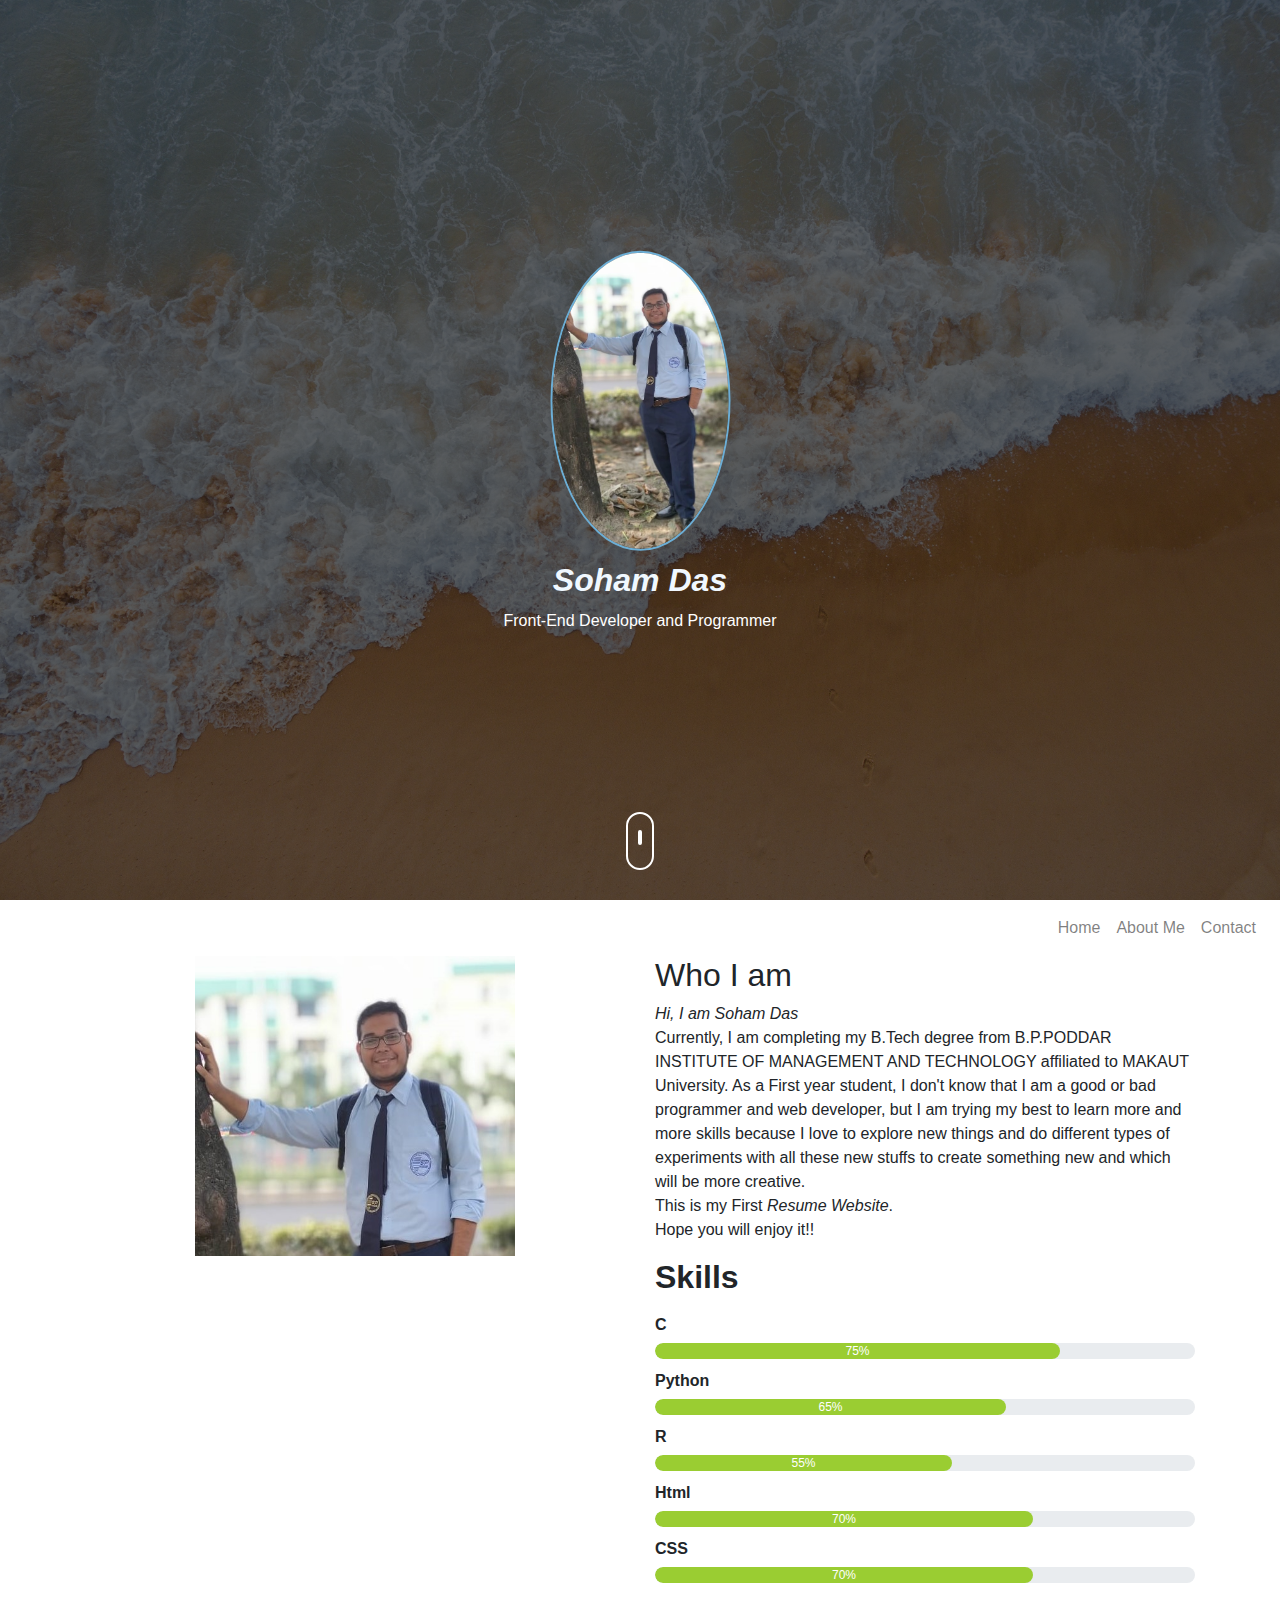
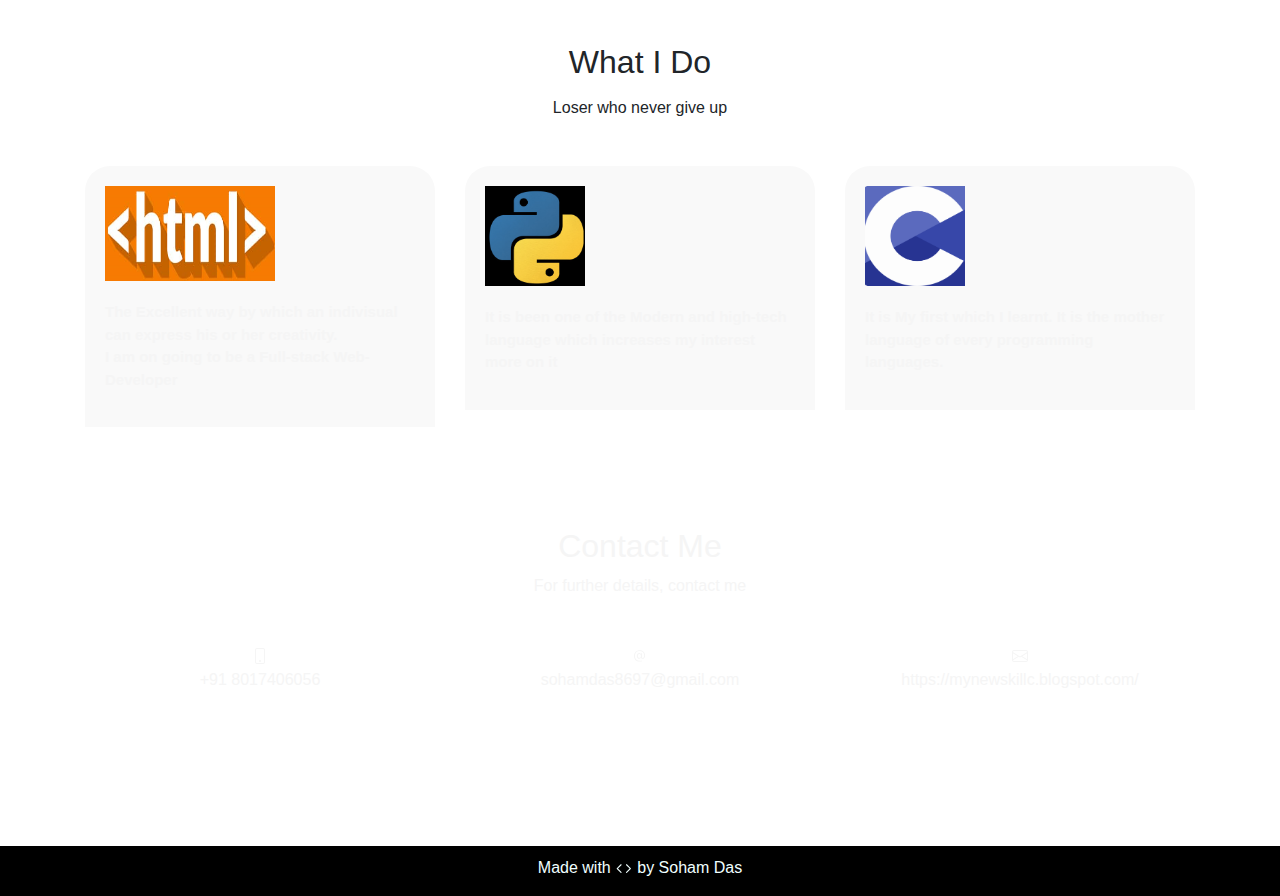
==== html/index.html @ e80ef076 "repo" ====
<!DOCTYPE html>
<html lang="en">
<head>
  <meta charset="UTF-8">
  <meta name="viewport" content="width=device-width, initial-scale=1.0">
  <title>Soham Das</title>
  <link rel="stylesheet" href="style.css">
  <link rel="stylesheet" href="https://stackpath.bootstrapcdn.com/bootstrap/4.5.0/css/bootstrap.min.css">
<script src="https://code.jquery.com/jquery-3.5.1.slim.min.js"></script>
<script src="https://cdn.jsdelivr.net/npm/popper.js@1.16.0/dist/umd/popper.min.js"></script>
<script src="https://stackpath.bootstrapcdn.com/bootstrap/4.5.0/js/bootstrap.min.js"></script>

</head>
<body>
  <section id="header">
    <div class="container text-center">
      <div class="user-box">
        <img src="sd2.jpeg">
        <h1 class="name">Soham Das</h1>
        <p>Front-End Developer and Programmer</p>
      </div>
    </div>
    <div class="scroll-btn">
      <div class="scroll-bar"><a href="#about"><span></span></a>
      </div>
    </div>
  </section>
  <section id="user-info">
    <nav class="navbar navbar-expand-lg navbar-light">
      <button class="navbar-toggler" type="button" data-toggle="collapse" data-target="#navbarNav" aria-controls="navbarNav" aria-expanded="false" aria-label="Toggle navigation">
        <span class="navbar-toggler-icon"></span>
      </button>
      <div class="collapse navbar-collapse" id="navbarNav">
        <ul class="navbar-nav ml-auto">
          <li class="nav-item">
            <a class="nav-link" href="#top">Home</a>
          </li>
          <li class="nav-item">
            <a class="nav-link" href="#about">About Me</a>
          </li>
          <li class="nav-item">
            <a class="nav-link" href="#contact">Contact</a>
          </li>
        </ul>
      </div>
    </nav>
    <div class="about container" id="about">
      <div class="row">
        <div class="col-md-6 text-center">
          <img src="sd.jpeg" class="profile-img">
        </div>
        <div class="col-md-6">
          <h2>Who I am</h2>
          <p><em>Hi, I am Soham Das</em><br>Currently, I am completing my B.Tech degree from B.P.PODDAR INSTITUTE OF MANAGEMENT AND TECHNOLOGY affiliated to MAKAUT University. As a First year student, I don't know that I am a good or bad programmer and web developer, but I am trying my best to learn more and more skills because I love to explore new things and do different types of experiments with all these new stuffs to create something new and which will be more creative.<br>This is my First <em>Resume Website</em>. <br>Hope you will enjoy it!!</p>
         <p class="text-center"><h2><strong>Skills</strong></h2></p>
          <div class="skills-bar">
            <p>C</p>
            <div class="progress">
              <div class="progress-bar" style="width: 75%;">75%</div>
              </div>
              <p>Python</p>
            <div class="progress">
              <div class="progress-bar" style="width: 65%;">65%</div>
              </div>
              <p>R</p>
            <div class="progress">
              <div class="progress-bar" style="width: 55%;">55%</div>
              </div>
              <p>Html</p>
            <div class="progress">
              <div class="progress-bar" style="width: 70%;">70%</div>
              </div>
              <p>CSS</p>
            <div class="progress">
              <div class="progress-bar" style="width: 70%;">70%</div>
            </div>
          </div>
        </div>
      </div>
    </div>
    
    <div class="services" id="services">
      <div class="container">
        <h2 class="text-center">What I Do</h2>
        <p class="text-center">Loser who never give up</p>
        
        <div class="row">
          <div class="col-md-4">
            <div class="services-box">
              <img src="h.png" class="code-img">
              <p>The Excellent way by which an indivisual can express his or her creativity.<br>I am on going to be a Full-stack Web-Developer</p>
            </div>
          </div>
          <div class="col-md-4">
            <div class="services-box">
              <img src="py.png" class="python-img">
              <p>It is been one of the Modern and high-tech language which increases my interest more on it</p>
        </div>
      </div>
      <div class="col-md-4">
        <div class="services-box">
          <img src="c-programming-icon-c-programming-language-logo-11562945679duaxtn3yq0.png" class="c-img">
          <p>It is My first which I learnt. It is the mother language of every programming languages.</p>
        </div>
    
          </div>
        </div>
      </div>
    </div>
  </section>
  <section id="footer">
    <div class="contact" id="contact">
      <div class="container text-center">
        <h2>Contact Me</h2>
        <p class="text-center">For further details, contact me</p>
        <div class="row">
          <div class="col-md-4">
            <svg class="bi bi-phone" width="1em" height="1em" viewBox="0 0 16 16" fill="currentColor" xmlns="http://www.w3.org/2000/svg">
              <path fill-rule="evenodd" d="M11 1H5a1 1 0 0 0-1 1v12a1 1 0 0 0 1 1h6a1 1 0 0 0 1-1V2a1 1 0 0 0-1-1zM5 0a2 2 0 0 0-2 2v12a2 2 0 0 0 2 2h6a2 2 0 0 0 2-2V2a2 2 0 0 0-2-2H5z"/>
              <path fill-rule="evenodd" d="M8 14a1 1 0 1 0 0-2 1 1 0 0 0 0 2z"/>
            </svg>        
            <p>+91 8017406056</p>
          </div>
              <div class="col-md-4">
                <svg class="bi bi-at" width="1em" height="1em" viewBox="0 0 16 16" fill="currentColor" xmlns="http://www.w3.org/2000/svg">
                  <path fill-rule="evenodd" d="M13.106 7.222c0-2.967-2.249-5.032-5.482-5.032-3.35 0-5.646 2.318-5.646 5.702 0 3.493 2.235 5.708 5.762 5.708.862 0 1.689-.123 2.304-.335v-.862c-.43.199-1.354.328-2.29.328-2.926 0-4.813-1.88-4.813-4.798 0-2.844 1.921-4.881 4.594-4.881 2.735 0 4.608 1.688 4.608 4.156 0 1.682-.554 2.769-1.416 2.769-.492 0-.772-.28-.772-.76V5.206H8.923v.834h-.11c-.266-.595-.881-.964-1.6-.964-1.4 0-2.378 1.162-2.378 2.823 0 1.737.957 2.906 2.379 2.906.8 0 1.415-.39 1.709-1.087h.11c.081.67.703 1.148 1.503 1.148 1.572 0 2.57-1.415 2.57-3.643zm-7.177.704c0-1.197.54-1.907 1.456-1.907.93 0 1.524.738 1.524 1.907S8.308 9.84 7.371 9.84c-.895 0-1.442-.725-1.442-1.914z"/>
                </svg>
              <p>sohamdas8697@gmail.com</p>
                </div>
              <div class="col-md-4">
                <svg class="bi bi-envelope" width="1em" height="1em" viewBox="0 0 16 16" fill="currentColor" xmlns="http://www.w3.org/2000/svg">
                  <path fill-rule="evenodd" d="M14 3H2a1 1 0 0 0-1 1v8a1 1 0 0 0 1 1h12a1 1 0 0 0 1-1V4a1 1 0 0 0-1-1zM2 2a2 2 0 0 0-2 2v8a2 2 0 0 0 2 2h12a2 2 0 0 0 2-2V4a2 2 0 0 0-2-2H2z"/>
                  <path d="M.05 3.555C.017 3.698 0 3.847 0 4v.697l5.803 3.546L0 11.801V12c0 .306.069.596.192.856l6.57-4.027L8 9.586l1.239-.757 6.57 4.027c.122-.26.191-.55.191-.856v-.2l-5.803-3.557L16 4.697V4c0-.153-.017-.302-.05-.445L8 8.414.05 3.555z"/>
                </svg>
                <p>https://mynewskillc.blogspot.com/</p>
              </div> 
        </div>
        <button type="button" class="btn btn-primary">
          <svg class="bi bi-download" width="1em" height="1em" viewBox="0 0 16 16" fill="currentColor" xmlns="http://www.w3.org/2000/svg">
            <path fill-rule="evenodd" d="M.5 8a.5.5 0 0 1 .5.5V12a1 1 0 0 0 1 1h12a1 1 0 0 0 1-1V8.5a.5.5 0 0 1 1 0V12a2 2 0 0 1-2 2H2a2 2 0 0 1-2-2V8.5A.5.5 0 0 1 .5 8z"/>
            <path fill-rule="evenodd" d="M5 7.5a.5.5 0 0 1 .707 0L8 9.793 10.293 7.5a.5.5 0 1 1 .707.707l-2.646 2.647a.5.5 0 0 1-.708 0L5 8.207A.5.5 0 0 1 5 7.5z"/>
            <path fill-rule="evenodd" d="M8 1a.5.5 0 0 1 .5.5v8a.5.5 0 0 1-1 0v-8A.5.5 0 0 1 8 1z"/>
          </svg>
          Resume
        </button>

        <button type="button" class="btn btn-primary">
            <svg class="bi bi-download" width="1em" height="1em" viewBox="0 0 16 16" fill="currentColor" xmlns="http://www.w3.org/2000/svg">
              <path fill-rule="evenodd" d="M.5 8a.5.5 0 0 1 .5.5V12a1 1 0 0 0 1 1h12a1 1 0 0 0 1-1V8.5a.5.5 0 0 1 1 0V12a2 2 0 0 1-2 2H2a2 2 0 0 1-2-2V8.5A.5.5 0 0 1 .5 8z"/>
              <path fill-rule="evenodd" d="M5 7.5a.5.5 0 0 1 .707 0L8 9.793 10.293 7.5a.5.5 0 1 1 .707.707l-2.646 2.647a.5.5 0 0 1-.708 0L5 8.207A.5.5 0 0 1 5 7.5z"/>
              <path fill-rule="evenodd" d="M8 1a.5.5 0 0 1 .5.5v8a.5.5 0 0 1-1 0v-8A.5.5 0 0 1 8 1z"/>
            </svg>
            Hire Me
          </button>
    </div>
    <div class="footer text-center">
      <p>Made with <svg class="bi bi-code" width="1.1em" height="1.2em" viewBox="0 0 16 16" fill="currentColor" xmlns="http://www.w3.org/2000/svg">
        <path fill-rule="evenodd" d="M5.854 4.146a.5.5 0 0 1 0 .708L2.707 8l3.147 3.146a.5.5 0 0 1-.708.708l-3.5-3.5a.5.5 0 0 1 0-.708l3.5-3.5a.5.5 0 0 1 .708 0zm4.292 0a.5.5 0 0 0 0 .708L13.293 8l-3.147 3.146a.5.5 0 0 0 .708.708l3.5-3.5a.5.5 0 0 0 0-.708l-3.5-3.5a.5.5 0 0 0-.708 0z"/>
      </svg> by Soham Das</p>
    </div>
    </div>
  </section>

  <script src="smooth-scroll.js"></script>
  <script>
    var scroll = new SmoothScroll('a[href*="#"]');
  </script>
</body>
</html>
---- html/style.css ----
body
{
    margin: 0;
    padding: 0;
    font-family: sans-serif;
}
#header
{
    height: 100vh;
    background: linear-gradient(rgba(0,0,0,0.6),rgba(0,0,0,0.6)),url(person-walking-on-shore-1665722.jpg);
    background-position: center;
    background-size: cover;
    background-attachment: fixed;
}
.name
{
    font-style: italic;
    font-weight: normal;
    font-size: xx-large;
}
.user-box
{
    top: 50%;
    left: 50%;
    transform: translate(-50%,-50%);
    position: absolute;
}
.user-box img
{
    border-radius: 60%;
    width: 180px;
    height: 300px;
    border: 2px solid #6caed5;
}
.user-box h1
{
    color: aliceblue;
    font-weight: bold;
    margin: 10px;
}
.user-box p{
    color: white;
}
.scroll-btn
{
    bottom:30px;
    position: absolute;
    left: 50%;
    transform: translateX(-50%);
    border: 2px solid white;
    padding: 10px 10px 20px;
    border-radius: 30px;
}
.scroll-bar span
{
    border: 2px solid white;
    font-size: 10px;
    border-radius: 30px;
}
.scroll-bar
{
    animation: mover 1s infinite alternate;
}
@keyframes mover
{
    0%{transform: translateY(0);}
    100%{transform: translateY(10px);}
}
.profile-img
{
    width: 320px; 
    height: 300px;
}
.skills-bar p
{
    margin-bottom: 6px;
    font-weight: 600;
}
.progress
{
    border-radius: 16px !important;
    margin-bottom: 10px;
}
.progress-bar
{
    border-radius: 16px;
    background: yellowgreen !important;
}
.services
{
    padding-top: 50px;
    padding-bottom: 50px;
}
.services h2{
    margin-bottom: 15px;
}
.code-img
{
    width: 170px;
    height: 95px;
}
.python-img
{
    width: 100px;
    height: 100px;
}
.c-img
{
    width: 100px;
    height: 100px;
}
.services-box
{
    background: #f9f9f9;
    padding: 20px;
    margin-top: 30px;
    border-top-right-radius: 25px;
    border-top-left-radius: 25px;
}
.services-box p
{
    font-size: 15px;
    font-weight: bold;
    margin-top: 20px;
    color: whitesmoke;
}
.services-box:hover
{
    background: #000;
    padding: 20px;
    margin-top: 30px;
    border-top-right-radius: 0px;
    border-bottom-left-radius: 0px;
    border-top-left-radius: 25px;
    border-bottom-right-radius: 25px;
    transition: 1s;
}
.contact
{
    padding-top: 50px;
    background: linear-gradient(rgba(0,0,0,0.6),rgba(0,0,0,0.6)),url(photography-of-stones-1029604.jpg);
    background-position: center;
    background-size: cover;
    background-attachment: fixed;
    color: whitesmoke;
}
.contact .row
{
    padding: 30px 0;
    font-size: 16px;
}
.contact .col-md-4 .fa
{
    padding: 10px;
    font-size: 40px;
}
.contact .btn
{
    padding: 10px 25px 10px 25px;
    margin: 5px;
    border-radius: 30px;
    border: 2px solid white;
    background: transparent;
}
.contact .btn:focus
{
    box-shadow: none !important;
}
.contact .btn:hover
{
    border: 2px solid #000 !important;
    background: #000 !important;
    transition: 0.6s;
}
.contact .btn .fa
{
    margin-right: 10px;
}
.footer
{
    background: #000;
    height: 50px;
    margin-top: 50px;
    color: azure;
    padding-top: 10px;
}
#nav-bar
{
    top: 0;
    position: sticky;
    z-index: 10;
}
@media (min-width: 318px) and (max-width)
{
    #header
    {
    height: 100vh;
    background: linear-gradient(rgba(0,0,0,0.6),rgba(0,0,0,0.6)),url(person-walking-on-shore-1665722.jpg);
    background-position: center;
    background-size: cover;
    background-attachment: fixed;
    }
    .scroll-btn
    {
    bottom:20px;
    position: absolute;
    left: 50%;
    transform: translateX(-50%);
    border: 2px solid white;
    padding: 10px 10px 20px;
    border-radius: 30px;
    }
    .name
    {
        font-weight: 300;
    }

}
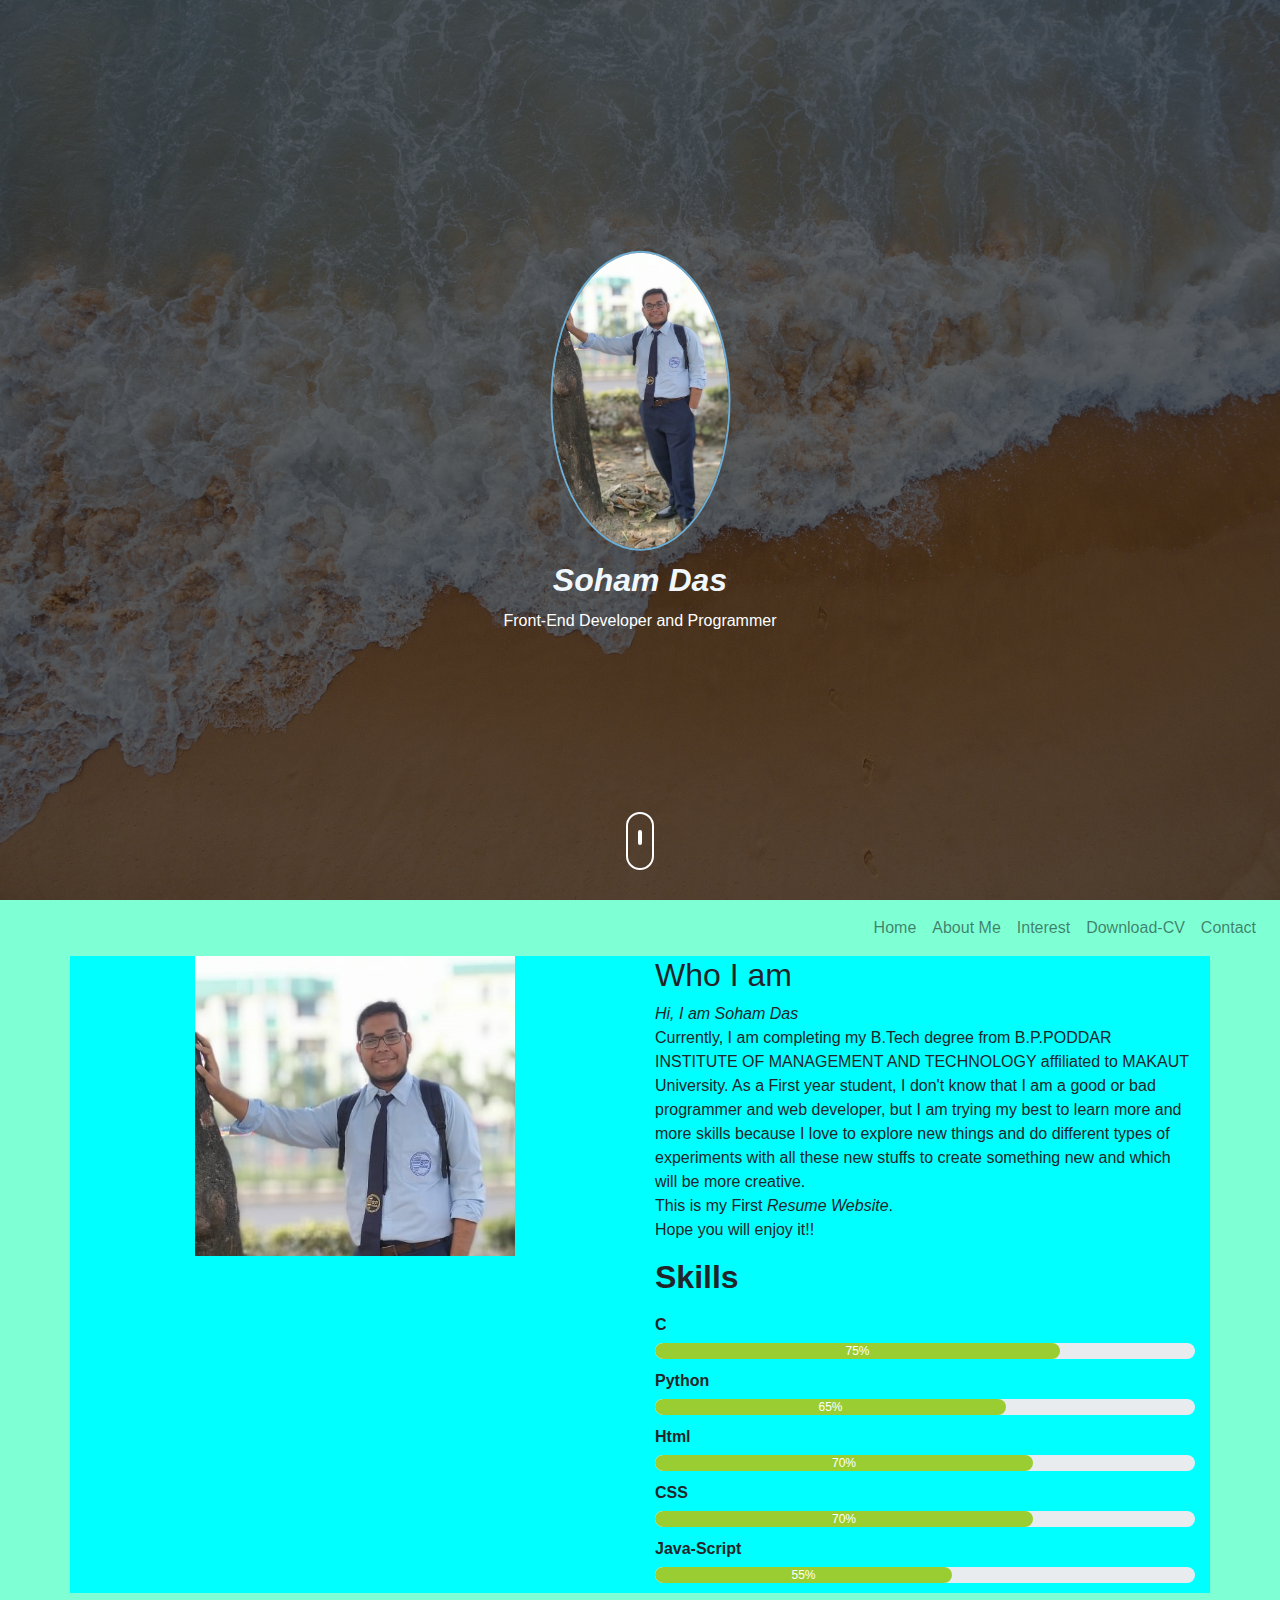
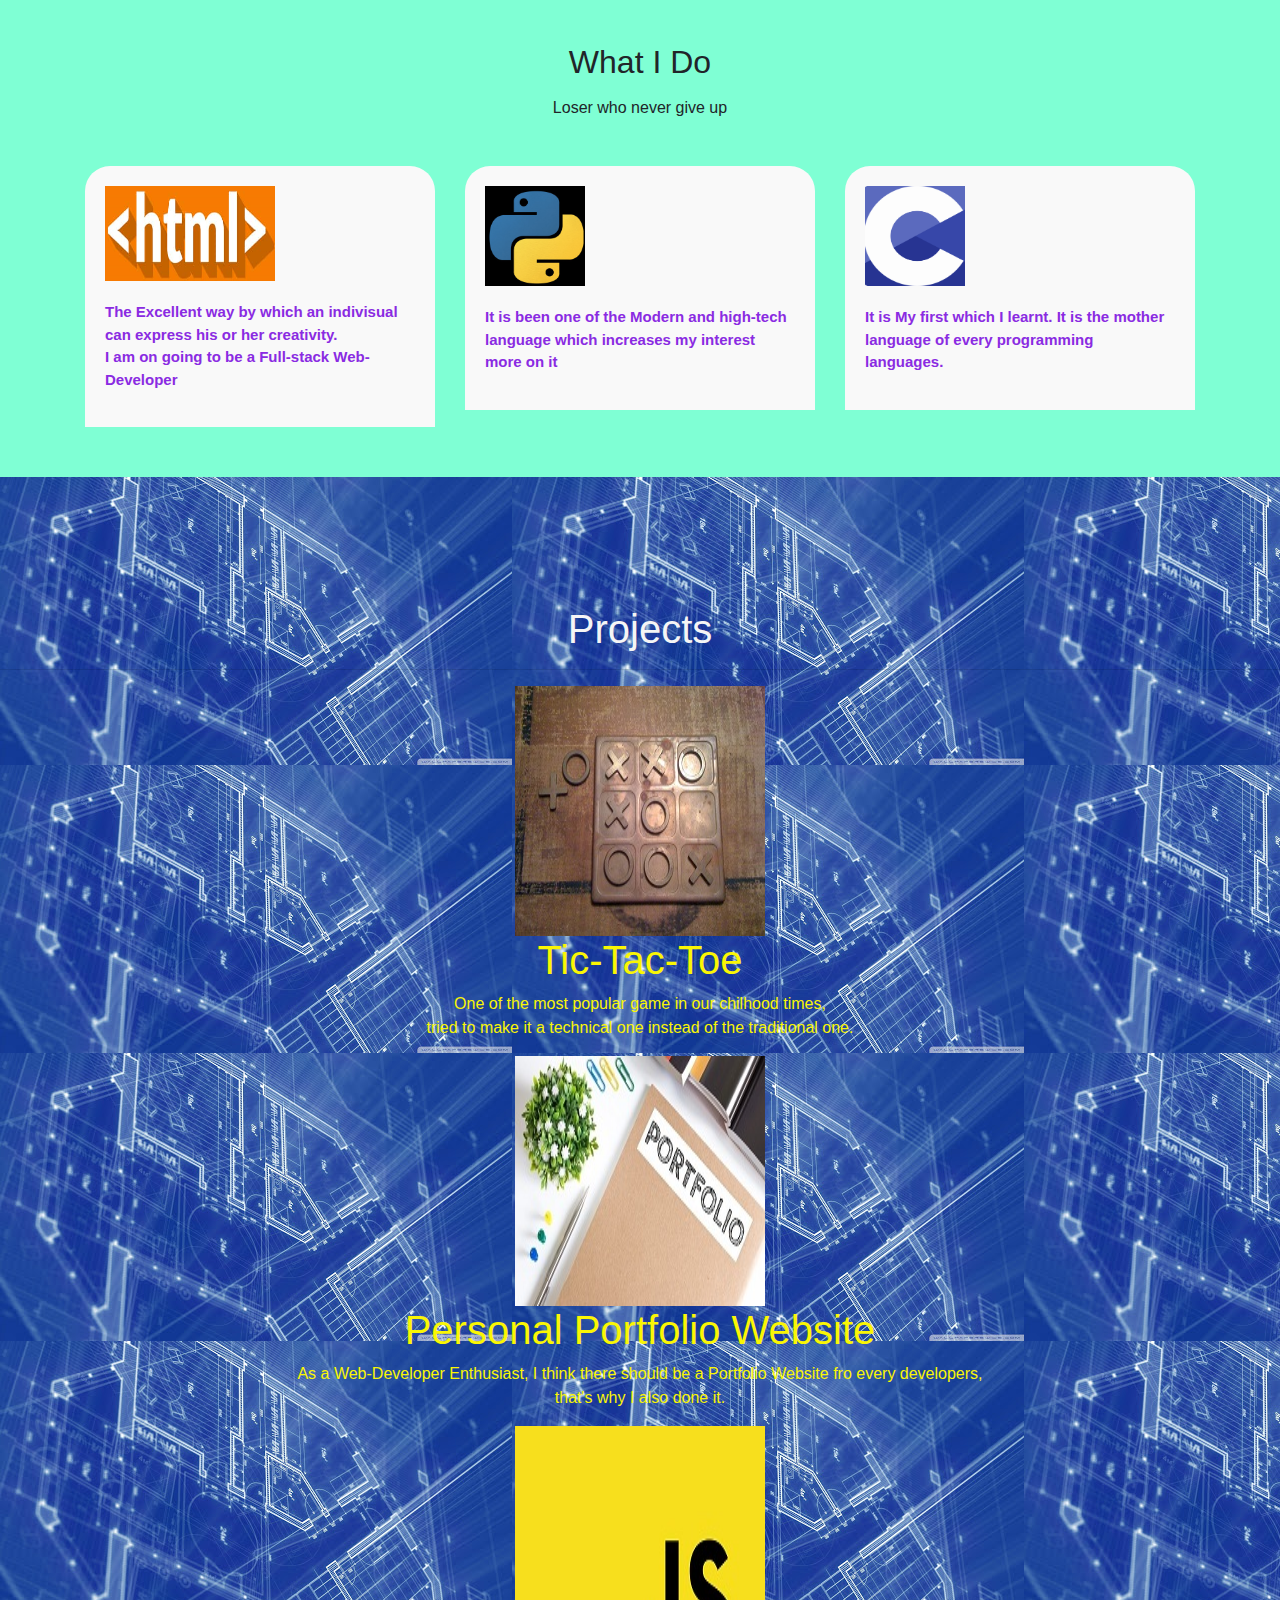
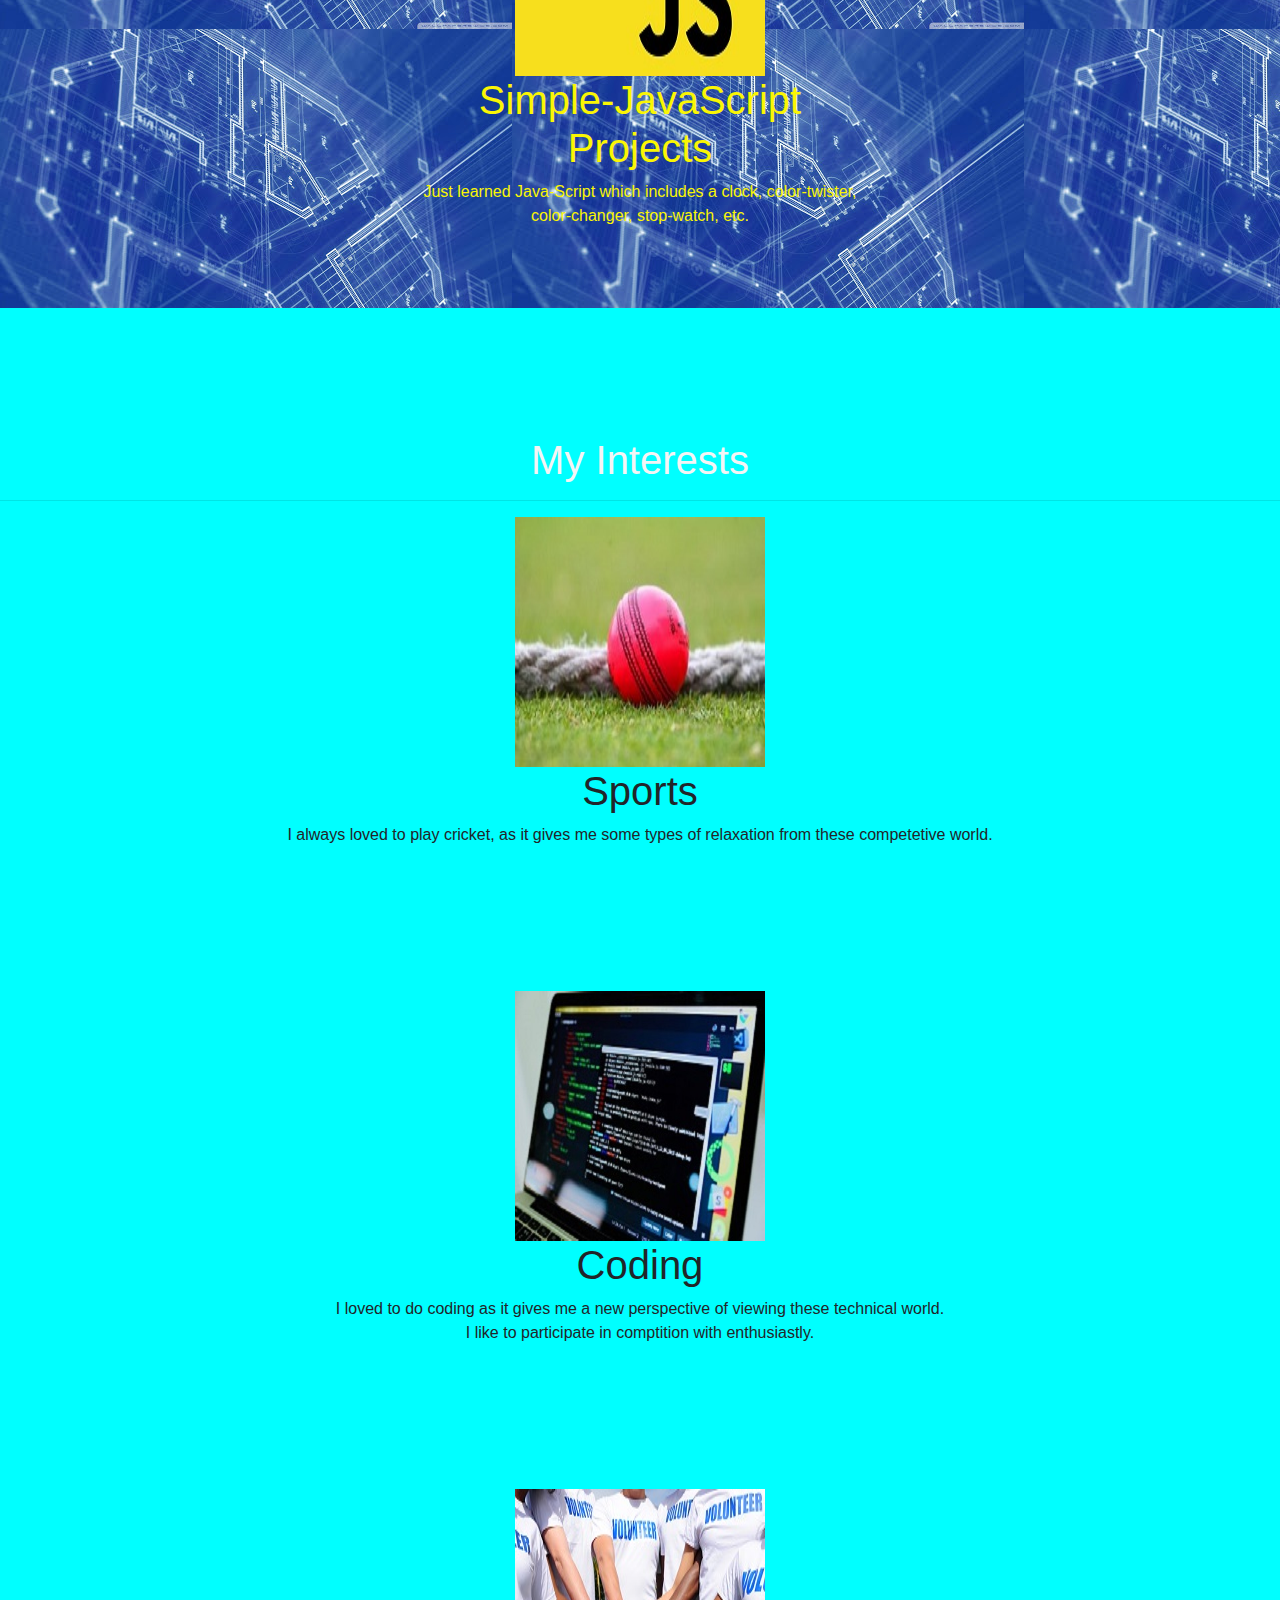
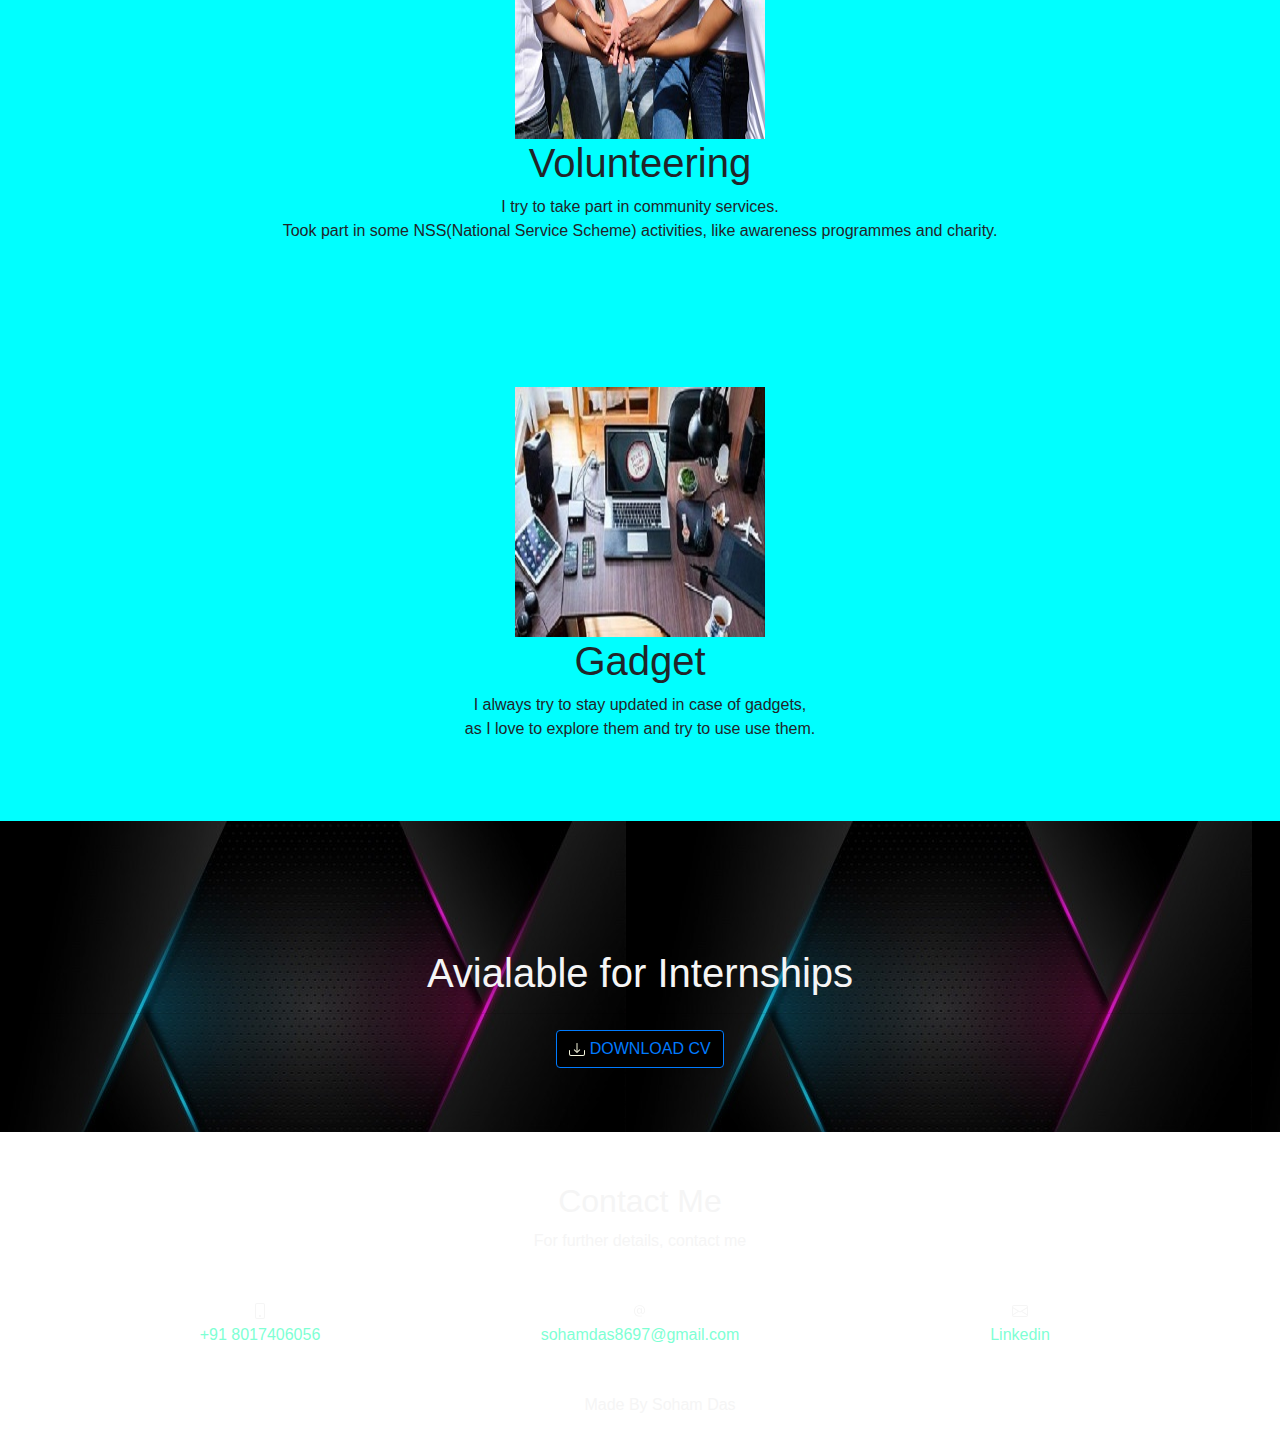
==== commit c2a2d7b0: "upload" ====
--- a/html/index.html
+++ b/html/index.html
@@ -9,10 +9,12 @@
 <script src="https://code.jquery.com/jquery-3.5.1.slim.min.js"></script>
 <script src="https://cdn.jsdelivr.net/npm/popper.js@1.16.0/dist/umd/popper.min.js"></script>
 <script src="https://stackpath.bootstrapcdn.com/bootstrap/4.5.0/js/bootstrap.min.js"></script>
-
+<script src="https://fontawesome.com/v4.7.0/icons/"></script>
 </head>
+<!--body-->
 <body>
-  <section id="header">
+  <!--header-->
+  <section id="header" style="background-color: aquamarine;">
     <div class="container text-center">
       <div class="user-box">
         <img src="sd2.jpeg">
@@ -20,13 +22,14 @@
         <p>Front-End Developer and Programmer</p>
       </div>
     </div>
+    <!--nav-bar-->
     <div class="scroll-btn">
       <div class="scroll-bar"><a href="#about"><span></span></a>
       </div>
     </div>
   </section>
-  <section id="user-info">
-    <nav class="navbar navbar-expand-lg navbar-light">
+  <section id="user-info" style="background-color: aquamarine;">
+    <nav class="navbar navbar-expand-lg navbar-light" style="background-color: aquamarine;">
       <button class="navbar-toggler" type="button" data-toggle="collapse" data-target="#navbarNav" aria-controls="navbarNav" aria-expanded="false" aria-label="Toggle navigation">
         <span class="navbar-toggler-icon"></span>
       </button>
@@ -39,12 +42,19 @@
             <a class="nav-link" href="#about">About Me</a>
           </li>
           <li class="nav-item">
+            <a class="nav-link" href="#interest">Interest</a>
+          </li>
+          <li class="nav-item">
+            <a class="nav-link" href="#download-cv">Download-CV</a>
+          </li>
+          <li class="nav-item">
             <a class="nav-link" href="#contact">Contact</a>
           </li>
         </ul>
       </div>
     </nav>
-    <div class="about container" id="about">
+    <!--about-->
+    <div class="about container" id="about" style="background-color: aqua;">
       <div class="row">
         <div class="col-md-6 text-center">
           <img src="sd.jpeg" class="profile-img">
@@ -62,23 +72,23 @@
             <div class="progress">
               <div class="progress-bar" style="width: 65%;">65%</div>
               </div>
-              <p>R</p>
+              <p>Html</p>
+            <div class="progress">
+              <div class="progress-bar" style="width: 70%;">70%</div>
+              </div>
+              <p>CSS</p>
+            <div class="progress">
+              <div class="progress-bar" style="width: 70%;">70%</div>
+            </div>
+            <p>Java-Script</p>
             <div class="progress">
               <div class="progress-bar" style="width: 55%;">55%</div>
               </div>
-              <p>Html</p>
-            <div class="progress">
-              <div class="progress-bar" style="width: 70%;">70%</div>
-              </div>
-              <p>CSS</p>
-            <div class="progress">
-              <div class="progress-bar" style="width: 70%;">70%</div>
-            </div>
-          </div>
-        </div>
-      </div>
-    </div>
-    
+          </div>
+        </div>
+      </div>
+    </div>
+    <!--skills-->
     <div class="services" id="services">
       <div class="container">
         <h2 class="text-center">What I Do</h2>
@@ -88,19 +98,19 @@
           <div class="col-md-4">
             <div class="services-box">
               <img src="h.png" class="code-img">
-              <p>The Excellent way by which an indivisual can express his or her creativity.<br>I am on going to be a Full-stack Web-Developer</p>
+              <p style="color:blueviolet;">The Excellent way by which an indivisual can express his or her creativity.<br>I am on going to be a Full-stack Web-Developer</p>
             </div>
           </div>
           <div class="col-md-4">
             <div class="services-box">
               <img src="py.png" class="python-img">
-              <p>It is been one of the Modern and high-tech language which increases my interest more on it</p>
+              <p style="color: blueviolet;">It is been one of the Modern and high-tech language which increases my interest more on it</p>
         </div>
       </div>
       <div class="col-md-4">
         <div class="services-box">
           <img src="c-programming-icon-c-programming-language-logo-11562945679duaxtn3yq0.png" class="c-img">
-          <p>It is My first which I learnt. It is the mother language of every programming languages.</p>
+          <p style="color: blueviolet;">It is My first which I learnt. It is the mother language of every programming languages.</p>
         </div>
     
           </div>
@@ -108,6 +118,183 @@
       </div>
     </div>
   </section>
+
+  <!--projects-->
+  <section id="projects">
+    <div style="text-align:center; background-image: url('pro.png'); padding-top: 10%; padding-bottom: 5%;">
+      <div class="animated fadedIn" style="animation-duration: 1s; opacity: 1;">
+      <h1 style="display: flex; align-items: center; justify-content: center; color: whitesmoke; font-family: 'Franklin Gothic Medium', 'Arial Narrow', Arial, sans-serif;">Projects</h1>
+      </div>
+      <hr>
+      <div class="InterestContainer container">
+        <div class="animated fadedIn" style="animation-duration: 1s;">
+          <div class="flip-card">
+            <div class="flip-card-inner">
+              <div class="flip-card-front">
+              <a href="https://github.com/Soham2020/TIC-TAC-TOE" target="_blank"><img src="tic.png" style="width: 250px; height: 250px;"></a>
+              </div>
+              <div class="flip-back" style="color: rgb(250, 246, 4);">
+                <h1>Tic-Tac-Toe</h1>
+                <p>One of the most popular game in our chilhood times,<br> tried to make it a technical one instead of the traditional one.</p>
+              </div>
+            </div>
+          </div>
+        </div>
+      </div>
+    <div class="InterestContainer container">
+      <div class="animated fadedIn" style="animation-duration: 1s;">
+        <div class="flip-card">
+          <div class="flip-card-inner">
+            <div class="flip-card-front">
+            <a href="https://soham2020.github.io/" target="_blank"><img src="port.png" style="width: 250px; height: 250px;"></a>
+            </div>
+            <div class="flip-back" style="color: rgb(250, 246, 4);">
+              <h1>Personal Portfolio Website</h1>
+              <p>As a Web-Developer Enthusiast, I think there should be a Portfolio Website fro every developers,<br> that's why I also done it.</p>
+            </div>
+          </div>
+        </div>
+      </div>
+    </div>
+    <div class="InterestContainer container">
+      <div class="animated fadedIn" style="animation-duration: 1s;">
+        <div class="flip-card">
+          <div class="flip-card-inner">
+            <div class="flip-card-front">
+            <a href="https://soham2020.github.io/Dictionary" target="_blank"><img src="javasc.png" style="width: 250px; height: 250px;"></a>
+            </div>
+            <div class="flip-back" style="color: rgb(250, 246, 4);">
+              <h1>Simple-JavaScript<br>Projects</h1>
+              <p>Just learned Java-Script which includes a clock, color-twister,<br> color-changer, stop-watch, etc.</p>
+            </div>
+          </div>
+        </div>
+      </div>
+    </div>
+
+  </div>
+  
+    
+  </section>
+
+
+
+
+
+
+
+<!--interests-->
+  <section id="interest">
+    <div style="text-align:center; background-color: aqua; padding-top: 10%; padding-bottom: 5%;">
+      <div class="animated fadedIn" style="animation-duration: 1s; opacity: 1;">
+      <h1 style="display: flex; align-items: center; justify-content: center; color: whitesmoke; font-family: 'Franklin Gothic Medium', 'Arial Narrow', Arial, sans-serif;">My Interests</h1>
+      </div>
+      <hr>
+      <div class="InterestContainer container">
+        <div class="animated fadedIn" style="animation-duration: 1s;">
+          <div class="flip-card">
+            <div class="flip-card-inner">
+              <div class="flip-card-front">
+                <img src="Cricket-int-340x220.png" style="width: 250px; height: 250px;">
+              </div>
+              <div class="flip-back">
+                <h1>Sports</h1>
+                <p>I always loved to play cricket, as it gives me some types of relaxation from these competetive world.</p>
+              </div>
+            </div>
+          </div>
+        </div>
+      </div>
+    </div>
+    <div style="text-align:center; background-color: aqua; padding-top: 5%; padding-bottom: 5%;">
+      <div class="InterestContainer container">
+        <div class="animated fadedIn" style="animation-duration: 1s;">
+          <div class="flip-card">
+            <div class="flip-card-inner">
+              <div class="flip-card-front">
+                <img src="coding.png" style="width: 250px; height: 250px;">
+              </div>
+              <div class="flip-back">
+                <h1>Coding</h1>
+                <p>I loved to do coding as it gives me a new perspective of viewing these technical world.<br>I like to participate in comptition with enthusiastly.</p>
+              </div>
+            </div>
+          </div>
+        </div>
+      </div>
+    </div>
+    <div style="text-align:center; background-color: aqua; padding-top: 5%; padding-bottom: 5%;">
+      <div class="InterestContainer container">
+        <div class="animated fadedIn" style="animation-duration: 1s;">
+          <div class="flip-card">
+            <div class="flip-card-inner">
+              <div class="flip-card-front">
+                <img src="Volunteering.png" style="width: 250px; height: 250px;">
+              </div>
+              <div class="flip-back">
+                <h1>Volunteering</h1>
+                <p>I try to take part in community services.<br> Took part in some NSS(National Service Scheme) activities, like awareness programmes and charity.
+                </p>
+              </div>
+            </div>
+          </div>
+        </div>
+      </div>
+    </div>
+    <div style="text-align:center; background-color: aqua; padding-top: 5%; padding-bottom: 5%;">
+      <div class="InterestContainer container">
+        <div class="animated fadedIn" style="animation-duration: 1s;">
+          <div class="flip-card">
+            <div class="flip-card-inner">
+              <div class="flip-card-front">
+                <img src="gadget.png" style="width: 250px; height: 250px;">
+              </div>
+              <div class="flip-back">
+                <h1>Gadget</h1>
+                <p>I always try to stay updated in case of gadgets,<br> as I love to explore them and try to use use them.</p>
+              </div>
+            </div>
+          </div>
+        </div>
+      </div>
+    </div>
+
+  </section>
+
+  <section id="download-cv">
+    <div style="text-align:center; background-image: url('download-cv.png'); padding-top: 10%; padding-bottom: 5%;">
+      <div class="animated fadedIn" style="animation-duration: 1s; opacity: 1;">
+      <h1 style="display: flex; align-items: center; justify-content: center; color: whitesmoke; font-family: 'Franklin Gothic Medium', 'Arial Narrow', Arial, sans-serif;">Avialable for Internships</h1>
+      </div>
+      <hr>
+      <div class="InterestContainer container">
+        <div class="animated fadedIn" style="animation-duration: 1s;">
+          <div class="flip-card">
+            <div class="flip-card-inner">
+              <!--<div class="flip-card-front">
+                <img src="Cricket-int-340x220.png" style="width: 250px; height: 250px;">
+              </div>-->
+              <div class="flip-back">
+                <!--<h1>Sports</h1>
+                <p>I always loved to play cricket, as it gives me some types of relaxation from these competetive world.</p>
+                <button style="width: 10rem; background-color: black; color: aliceblue; border-radius: 25%;"><span id="button">DOWNLOAD CV</span></button>-->
+                <button type="button" class="btn btn-primary" style="background-color: black; color: beige;">
+                  <svg class="bi bi-download" width="1em" height="1em" viewBox="0 0 16 16" fill="currentColor" xmlns="http://www.w3.org/2000/svg">
+                    <path fill-rule="evenodd" d="M.5 8a.5.5 0 0 1 .5.5V12a1 1 0 0 0 1 1h12a1 1 0 0 0 1-1V8.5a.5.5 0 0 1 1 0V12a2 2 0 0 1-2 2H2a2 2 0 0 1-2-2V8.5A.5.5 0 0 1 .5 8z"/>
+                    <path fill-rule="evenodd" d="M5 7.5a.5.5 0 0 1 .707 0L8 9.793 10.293 7.5a.5.5 0 1 1 .707.707l-2.646 2.647a.5.5 0 0 1-.708 0L5 8.207A.5.5 0 0 1 5 7.5z"/>
+                    <path fill-rule="evenodd" d="M8 1a.5.5 0 0 1 .5.5v8a.5.5 0 0 1-1 0v-8A.5.5 0 0 1 8 1z"/>
+                  </svg>
+                  
+                  <a href="https://docs.google.com/document/d/1Ps-0VMn3s7dWucfyUvYWlAbf3C7xBEki/edit" target="_blank">DOWNLOAD CV</a>
+                </button>
+              </div>
+            </div>
+          </div>
+        </div>
+      </div>
+    </div>
+  </section>
+
   <section id="footer">
     <div class="contact" id="contact">
       <div class="container text-center">
@@ -119,32 +306,32 @@
               <path fill-rule="evenodd" d="M11 1H5a1 1 0 0 0-1 1v12a1 1 0 0 0 1 1h6a1 1 0 0 0 1-1V2a1 1 0 0 0-1-1zM5 0a2 2 0 0 0-2 2v12a2 2 0 0 0 2 2h6a2 2 0 0 0 2-2V2a2 2 0 0 0-2-2H5z"/>
               <path fill-rule="evenodd" d="M8 14a1 1 0 1 0 0-2 1 1 0 0 0 0 2z"/>
             </svg>        
-            <p>+91 8017406056</p>
+            <p style="color: aquamarine;">+91 8017406056</p>
           </div>
               <div class="col-md-4">
                 <svg class="bi bi-at" width="1em" height="1em" viewBox="0 0 16 16" fill="currentColor" xmlns="http://www.w3.org/2000/svg">
                   <path fill-rule="evenodd" d="M13.106 7.222c0-2.967-2.249-5.032-5.482-5.032-3.35 0-5.646 2.318-5.646 5.702 0 3.493 2.235 5.708 5.762 5.708.862 0 1.689-.123 2.304-.335v-.862c-.43.199-1.354.328-2.29.328-2.926 0-4.813-1.88-4.813-4.798 0-2.844 1.921-4.881 4.594-4.881 2.735 0 4.608 1.688 4.608 4.156 0 1.682-.554 2.769-1.416 2.769-.492 0-.772-.28-.772-.76V5.206H8.923v.834h-.11c-.266-.595-.881-.964-1.6-.964-1.4 0-2.378 1.162-2.378 2.823 0 1.737.957 2.906 2.379 2.906.8 0 1.415-.39 1.709-1.087h.11c.081.67.703 1.148 1.503 1.148 1.572 0 2.57-1.415 2.57-3.643zm-7.177.704c0-1.197.54-1.907 1.456-1.907.93 0 1.524.738 1.524 1.907S8.308 9.84 7.371 9.84c-.895 0-1.442-.725-1.442-1.914z"/>
                 </svg>
-              <p>sohamdas8697@gmail.com</p>
-                </div>
+                <a href="https://mail.google.com/mail/u/0/?tab=rm0&ogbl#inbox" target="_blank"><br><p style="color: aquamarine;">sohamdas8697@gmail.com</p></a>
+              </div>
               <div class="col-md-4">
                 <svg class="bi bi-envelope" width="1em" height="1em" viewBox="0 0 16 16" fill="currentColor" xmlns="http://www.w3.org/2000/svg">
                   <path fill-rule="evenodd" d="M14 3H2a1 1 0 0 0-1 1v8a1 1 0 0 0 1 1h12a1 1 0 0 0 1-1V4a1 1 0 0 0-1-1zM2 2a2 2 0 0 0-2 2v8a2 2 0 0 0 2 2h12a2 2 0 0 0 2-2V4a2 2 0 0 0-2-2H2z"/>
                   <path d="M.05 3.555C.017 3.698 0 3.847 0 4v.697l5.803 3.546L0 11.801V12c0 .306.069.596.192.856l6.57-4.027L8 9.586l1.239-.757 6.57 4.027c.122-.26.191-.55.191-.856v-.2l-5.803-3.557L16 4.697V4c0-.153-.017-.302-.05-.445L8 8.414.05 3.555z"/>
                 </svg>
-                <p>https://mynewskillc.blogspot.com/</p>
+                <a href="https://www.linkedin.com/in/soham-das-2a0467190/" target="_blank"><br><p style="color: aquamarine;">Linkedin</p></a>
               </div> 
         </div>
-        <button type="button" class="btn btn-primary">
+        <!---<button type="button" class="btn btn-primary">
           <svg class="bi bi-download" width="1em" height="1em" viewBox="0 0 16 16" fill="currentColor" xmlns="http://www.w3.org/2000/svg">
             <path fill-rule="evenodd" d="M.5 8a.5.5 0 0 1 .5.5V12a1 1 0 0 0 1 1h12a1 1 0 0 0 1-1V8.5a.5.5 0 0 1 1 0V12a2 2 0 0 1-2 2H2a2 2 0 0 1-2-2V8.5A.5.5 0 0 1 .5 8z"/>
             <path fill-rule="evenodd" d="M5 7.5a.5.5 0 0 1 .707 0L8 9.793 10.293 7.5a.5.5 0 1 1 .707.707l-2.646 2.647a.5.5 0 0 1-.708 0L5 8.207A.5.5 0 0 1 5 7.5z"/>
             <path fill-rule="evenodd" d="M8 1a.5.5 0 0 1 .5.5v8a.5.5 0 0 1-1 0v-8A.5.5 0 0 1 8 1z"/>
           </svg>
-          Resume
+          
         </button>
 
-        <button type="button" class="btn btn-primary">
+            <button type="button" class="btn btn-primary">
             <svg class="bi bi-download" width="1em" height="1em" viewBox="0 0 16 16" fill="currentColor" xmlns="http://www.w3.org/2000/svg">
               <path fill-rule="evenodd" d="M.5 8a.5.5 0 0 1 .5.5V12a1 1 0 0 0 1 1h12a1 1 0 0 0 1-1V8.5a.5.5 0 0 1 1 0V12a2 2 0 0 1-2 2H2a2 2 0 0 1-2-2V8.5A.5.5 0 0 1 .5 8z"/>
               <path fill-rule="evenodd" d="M5 7.5a.5.5 0 0 1 .707 0L8 9.793 10.293 7.5a.5.5 0 1 1 .707.707l-2.646 2.647a.5.5 0 0 1-.708 0L5 8.207A.5.5 0 0 1 5 7.5z"/>
@@ -158,7 +345,12 @@
         <path fill-rule="evenodd" d="M5.854 4.146a.5.5 0 0 1 0 .708L2.707 8l3.147 3.146a.5.5 0 0 1-.708.708l-3.5-3.5a.5.5 0 0 1 0-.708l3.5-3.5a.5.5 0 0 1 .708 0zm4.292 0a.5.5 0 0 0 0 .708L13.293 8l-3.147 3.146a.5.5 0 0 0 .708.708l3.5-3.5a.5.5 0 0 0 0-.708l-3.5-3.5a.5.5 0 0 0-.708 0z"/>
       </svg> by Soham Das</p>
     </div>
-    </div>
+    </div>-->
+    <nav id="footer" style="background-color: black; display: inline;">
+      <ul>
+        Made By Soham Das
+      </ul>
+    </nav>
   </section>
 
   <script src="smooth-scroll.js"></script>
--- a/html/style.css
+++ b/html/style.css
@@ -135,6 +135,10 @@
     border-bottom-right-radius: 25px;
     transition: 1s;
 }
+*{
+    box-sizing: border-box;
+}
+
 .contact
 {
     padding-top: 50px;
@@ -183,6 +187,7 @@
     margin-top: 50px;
     color: azure;
     padding-top: 10px;
+    width: fit-content;
 }
 #nav-bar
 {
@@ -214,5 +219,13 @@
     {
         font-weight: 300;
     }
-
+    .contact
+    {
+    padding-top: 50px;
+    background: linear-gradient(rgba(0,0,0,0.6),rgba(0,0,0,0.6)),url(photography-of-stones-1029604.jpg);
+    background-position: center;
+    background-size: cover;
+    background-attachment: fixed;
+    color: whitesmoke;
+    }
 }